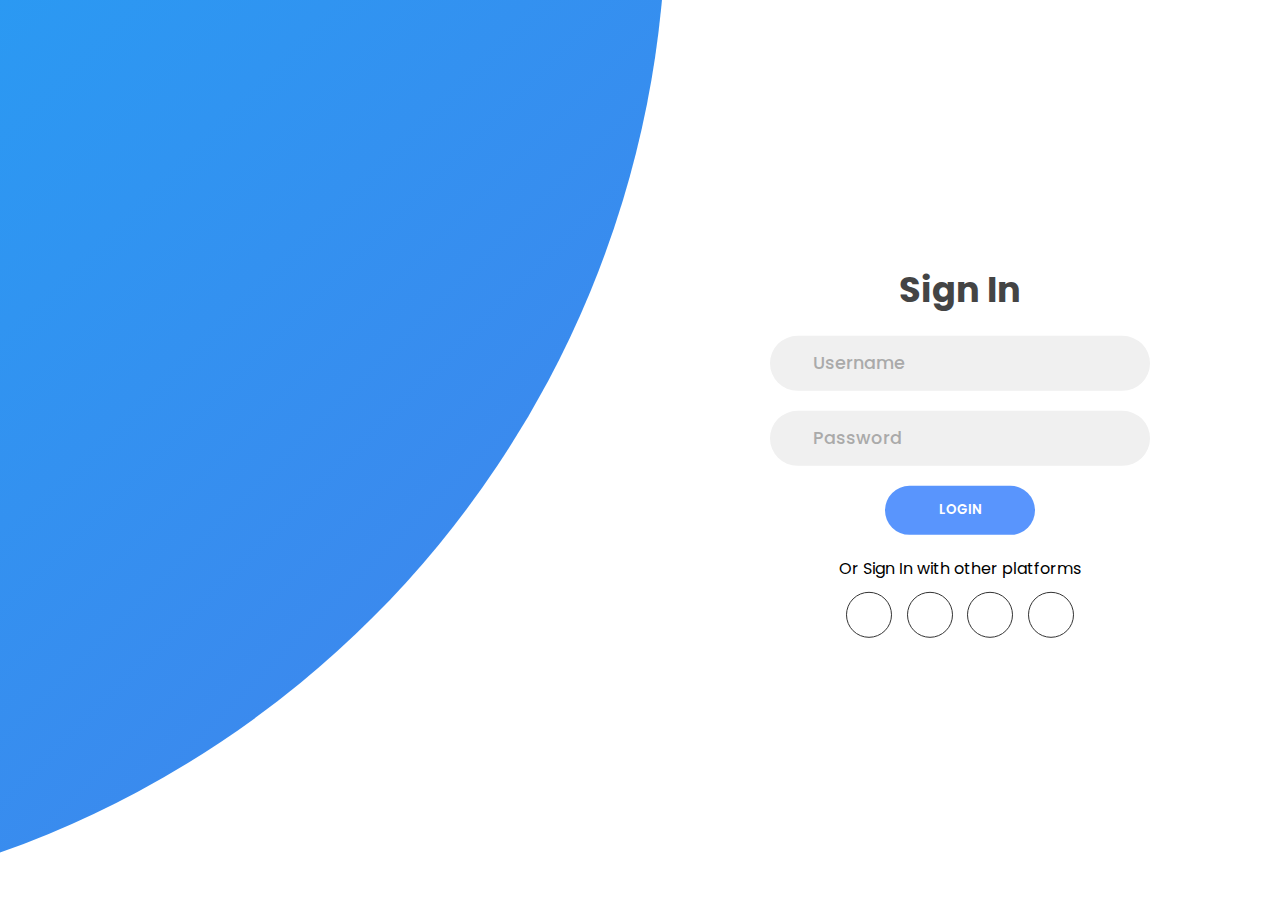
==== index.html @ f741dd54 "update1.1" ====
<!DOCTYPE html>
<html lang="en">
<head>
    <meta charset="UTF-8">
    <meta name="viewport" content="width=device-width, initial-scale=1.0">
    <script
        src="https:kit.fontawesome.com/64d58efce2.js" crossorigin="anonymous">
    </script>
    <title>ThePortal</title>
    <link rel="stylesheet" href="style.css">
</head>

<body>
    <div class="container">
        <div class="forms-container">
            <div class="signin-signup">
                <form action="" class="sign-in-form">
                <h2 class="title">Sign In</h2>
                <div class="input-field">
                    <i class="fas fa-user"></i>
                    <input type="text" placeholder="Username">
                </div>
                <div class="input-field">
                    <i class="fas fa-lock"></i>
                    <input type="password" placeholder="Password">
                </div>
                <input type="submit" value="Login" class="btn solid">

                <p class="social-text">Or Sign In with other platforms</p>
                <div class="social-media">
                    <a href="#" class="social-icon">
                        <i class="fab fa-facebook-f"></i>
                    </a>
                    <a href="#" class="social-icon">
                        <i class="fab fa-twitter"></i>
                    </a>
                    <a href="#" class="social-icon">
                        <i class="fab fa-google"></i>
                    </a>
                    <a href="#" class="social-icon">
                        <i class="fab fa-linkedin-in"></i>
                    </a>
                </div>
                </form>
    
                <form action="" class="sign-up-form">
                <h2 class="title">Sign Up</h2>
                <div class="input-field">
                    <i class="fas fa-user"></i>
                    <input type="text" placeholder="Username">
                </div>
                <div class="input-field">
                    <i class="fas fa-envelope"></i>
                    <input type="text" placeholder="Email">
                </div>
                <div class="input-field">
                    <i class="fas fa-lock"></i>
                    <input type="password" placeholder="Password">
                </div>
                <input type="submit" value="Sign Up" class="btn solid">

                <p class="social-text">Or Sign Up with other platforms</p>
                <div class="social-media">
                    <a href="#" class="social-icon">
                        <i class="fab fa-facebook-f"></i>
                    </a>
                    <a href="#" class="social-icon">
                        <i class="fab fa-twitter"></i>
                    </a>
                    <a href="#" class="social-icon">
                        <i class="fab fa-google"></i>
                    </a>
                    <a href="#" class="social-icon">
                        <i class="fab fa-linkedin-in"></i>
                    </a>
                </div>
                </form>
            </div>
        </div>

        <div class="panels-container">
            <div class="panel left-panel">
                <div class="content">
                    <h3>New Here?</h3>
                    <p>Lorem ipsum dolor, sit amet consectetur adipisicing elit. Esse fuga est harum!</p>
                    <button class="btn transparent" id="sign-up-btn">Sign Up</button>
                </div>
                <img src="img/log.svg" alt="">
            <div class="panel left-panel">
                <div class="content">
                    <h3>One of us?</h3>
                    <p>Lorem ipsum dolor, sit amet consectetur adipisicing elit. Esse fuga est harum!</p>
                    <button class="btn transparent" id="sign-in-btn">Sign Up</button>
                </div>
                <img src="img/register.svg" alt="">
            </div>
        </div>
    </div>
</body>
</html>
---- style.css ----
@import url("https://fonts.googleapis.com/css2?family=Poppins:wght@200;300;400;500;600;700;800&display=swap");

* {
  padding: 0;
  margin: 0;
  box-sizing: border-box;
}
body,
input {
  font-family: "Poppins", sans-serif;
}
.container {
  position: relative;
  width: 100%;
  min-height: 100vh;
  background-color: #fff;
  overflow: hidden;
}
.container::before {
  content: "";
  position: absolute;
  width: 2000px;
  height: 2000px;
  border-radius: 50%;
  background: linear-gradient(-45deg, #4481eb, #04befe);
  top: -10%;
  right: 48%;
  transform: translateY(-50%);
}
.forms-container {
  position: absolute;
  width: 100%;
  top: 50vh;
  left: 0;
}
.signin-signup {
  position: absolute;
  top: 50%;
  left: 75%;
  transform: translate(-50%, -50%);
  width: 50%;
  display: grid;
  grid-template-columns: 1fr;
}
form {
  display: flex;
  align-items: center;
  justify-content: center;
  flex-direction: column;
  padding: 0 5rem;
  overflow: hidden;
  grid-column: 1 / 2;
  grid-row: 1 / 2;
}
form.sign-in-form {
  z-index: 2;
}
form.sign-up-form {
  z-index: 1;
  opacity: 0;
}
.title {
  font-size: 2.2rem;
  color: #444;
  margin-bottom: 10px;
}
.input-field {
  max-width: 380px;
  width: 100%;
  height: 55px;
  background-color: #f0f0f0;
  margin: 10px 0;
  border-radius: 55px;
  display: grid;
  grid-template-columns: 10% 85%;
  padding: 0 0.4rem;
}
.input-field i {
  text-align: center;
  line-height: 55px;
  color: #acacac;
  font-size: 1.1rem;
}
.input-field input {
  background: none;
  outline: none;
  border: none;
  line-height: 1;
  font-weight: 600;
  font-size: 1.1rem;
  color: #333;
}
.input-field input::placeholder {
  color: #aaa;
  font-weight: 500;
}
.btn {
  width: 150px;
  height: 49px;
  border: none;
  outline: none;
  border-radius: 49px;
  cursor: pointer;
  background-color: #5995fd;
  color: #fff;
  text-transform: uppercase;
  font-weight: 600;
  margin: 10px 0;
  transition: 0.5s;
}
.btn:hover {
  background-color: #2f62d1;
}
.social-text {
  padding: 0.7rem 0;
  font-size: 1rem;
}
.social-media {
  display: flex;
  justify-content: center;
}
.social-icon {
  height: 46px;
  width: 46px;
  border: 1px solid #333;
  margin: 0 0.45rem;
  display: flex;
  justify-content: center;
  align-items: center;
  text-decoration: none;
  color: #333;
  font-size: 1.1rem;
  border-radius: 50%;
  transition: 0.3s;
}
.social-icon:hover {
  color: #4481eb;
  border-color: #4481eb;
}
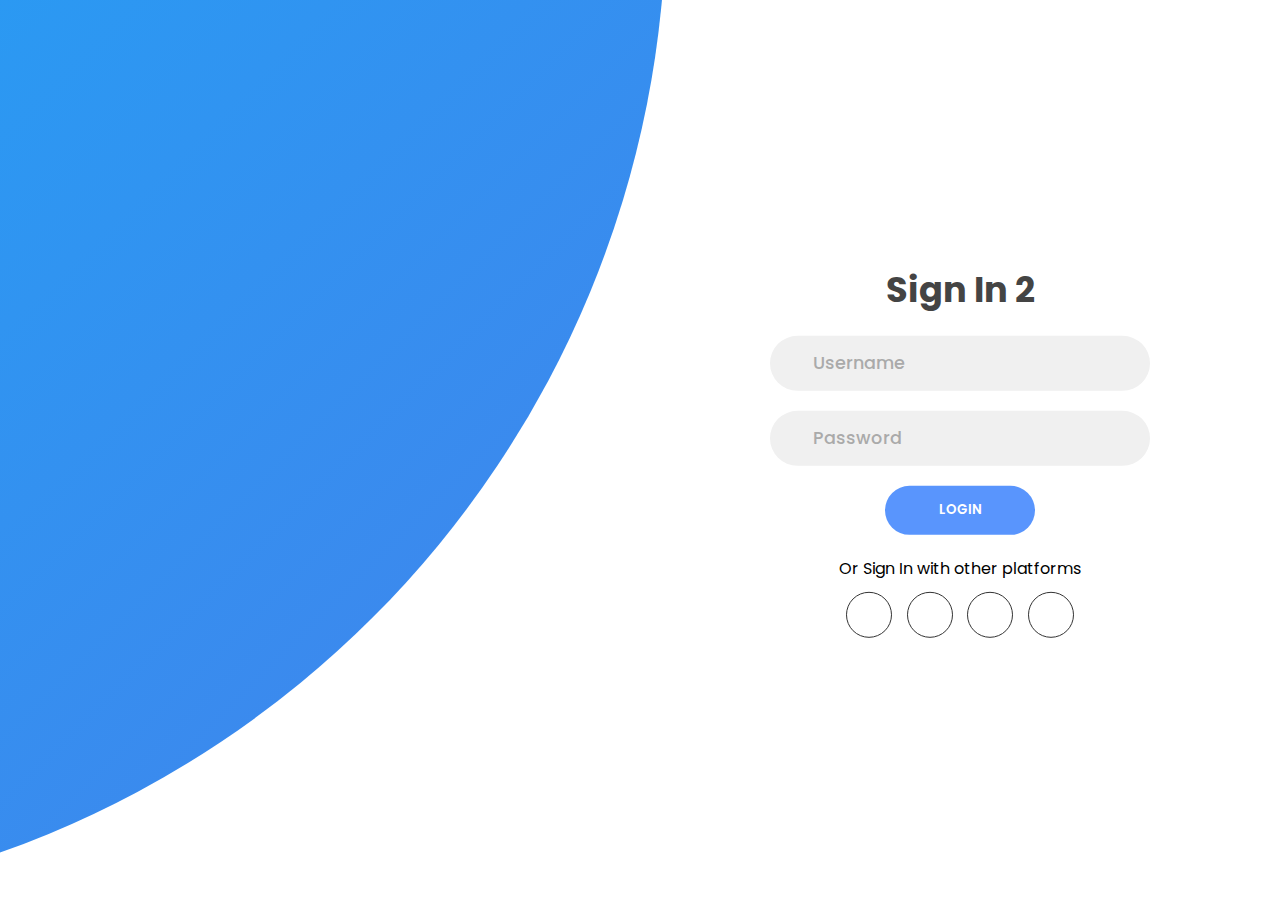
==== commit 0ff321c7: "aftermerge2" ====
--- a/index.html
+++ b/index.html
@@ -15,7 +15,7 @@
         <div class="forms-container">
             <div class="signin-signup">
                 <form action="" class="sign-in-form">
-                <h2 class="title">Sign In</h2>
+                <h2 class="title">Sign In 2</h2>
                 <div class="input-field">
                     <i class="fas fa-user"></i>
                     <input type="text" placeholder="Username">
